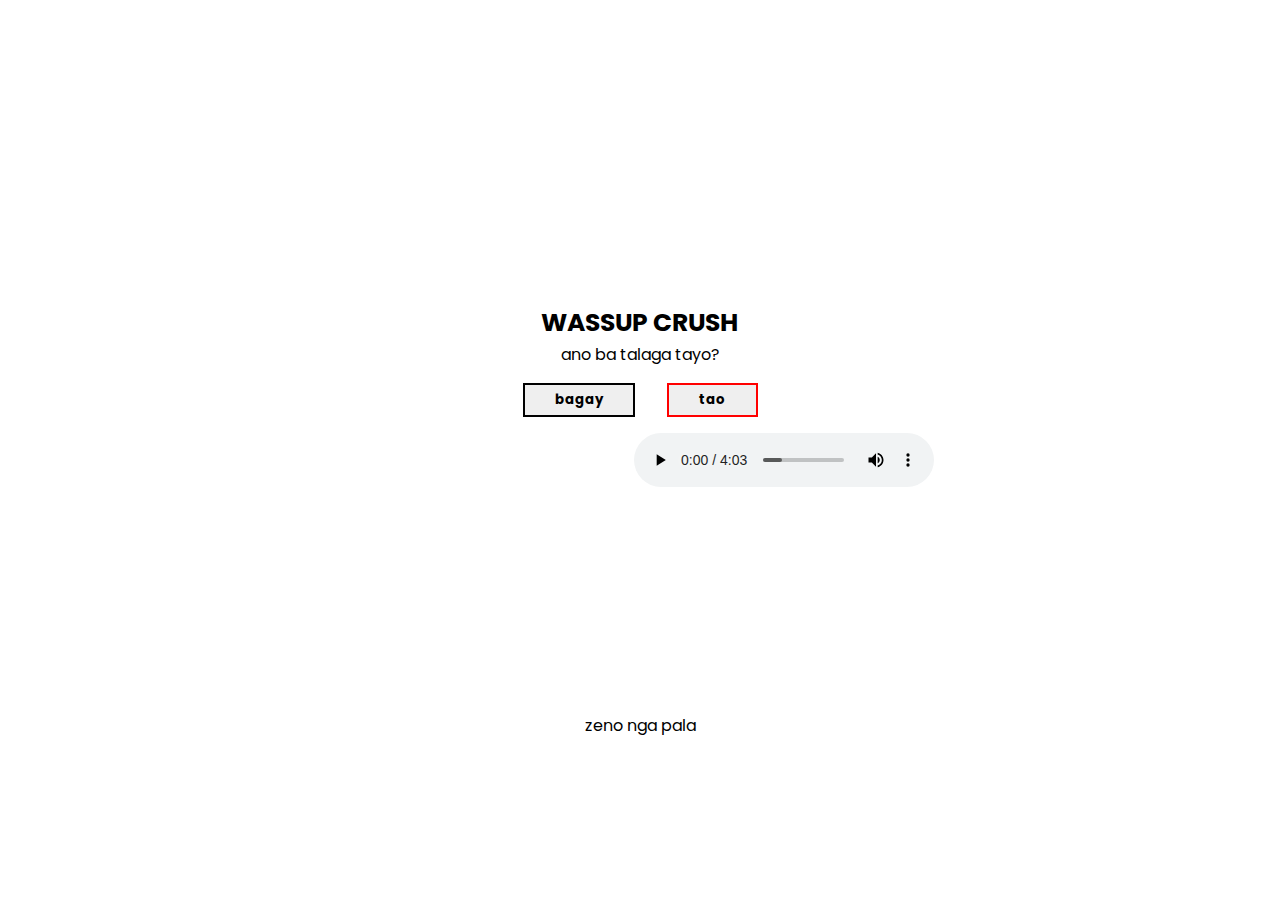
==== index.html @ e82ef10e "Update index.html" ====
<!DOCTYPE html>
<html lang="en">
<head>
		<meta name="viewport" content="width=device-width, initial-scale=1.0">		
	<link rel="stylesheet" href="proposal.css">
				<meta charset="UTF-8">
				<title>hey filipina baddie</title>
  
</head>
<body>
				<div class="g1">
						<div class="group1">
  				<button id="btt1">tao</button>	
					<button id="btt2">tao</button>	
 		  		<button id="btt3">tao</button>	
					<button id="btt4">tao</button>	
					<button id="btt5">tao</button>	
					<button id="btt6">tao</button>	
					<button id="btt7">tao</button>				
					<button id="btt8">tao</button>	
					<button id="btt9">tao</button>	
					<button id="btt10">tao</button>	
					<button id="btt11">tao</button>	
					<button id="btt12">tao</button>	
					
				</div>		
							<div class="images1">
		
							
		<img class="crying" id="crying" src="https://c.tenor.com/36JFV8pDtXIAAAAd/sad-your-friends-are-togheter.gif" alt="">
		
	<img class="sadboi" id="sadboi" src="https://c.tenor.com/6CujUsC1CIkAAAAM/crying-black-guy-meme50fps-interpolated-interpolated.gif" alt="">
	<img id="sadsad" src="sadsad.jpeg" alt="">
							</div>

				
				<div class="ask">
						
												<p> <span class="crush">WASSUP CRUSH</span> <br>
																ano ba talaga tayo?</p>
								<div class="btn">
<a href="yes.html"><button id="btn1">bagay</button>		</a>			    <button id="btn2">tao</button>
								</div>				
<img id="hands" src="image-removebg-preview.png "alt="">								
				</div>					
				
				<div class="g1">
				<div class="images2">
								<div class="group1">
  					<button id="bbtt1">tao</button>	
					<button id="bbtt2">tao</button>	
 		  		<button id="bbtt3">tao</button>	
					<button id="bbtt4">tao</button>	
					<button id="bbtt5">tao</button>	
					<button id="bbtt6">tao</button>	
					<button id="bbtt7">tao</button>				
					<button id="bbtt8">loveu</button>	
					<button id="bbtt9">tao</button>	
					<button id="bbtt10">tao</button>	
					<button id="bbtt11">tao</button>	
					<button id="bbtt12">tao</button>	
				</div>
								
								<div class="images1">
				
	<img class="sadman" id="sadman" src="sadman.jpeg" alt="">
	<audio src="unravel.mp3"></audio>
	<audio id="sound" controls autoplay src="unravel.mp3"></audio>									
	<img class="hahahuhu" id="hahahuhu" src="https://c.tenor.com/dpUQLSpLPzkAAAAd/sad-man-tik-tok-meme.gif" alt="">
	
	<img id="hang" src="hang.jpeg" alt="">
	
	<img id="frog" src="cryingcat.jpeg" alt="">
	
	</div>																	
				</div>
				
				<div class="fff">
								<p>zeno nga pala</p>
				</div>
				
				<script src="proposalv2.js"></script>
</body>
        </html>
---- proposal.css ----
@import url('https://fonts.googleapis.com/css2?family=Pacifico&family=Poppins:ital,wght@0,100;0,200;0,300;0,400;0,500;0,600;0,700;0,800;0,900;1,100;1,200;1,300;1,400;1,500;1,600;1,700;1,800&display=swap');

body{
				background: white;
				font-family: Poppins;
}


.g1{
				display: flex;
				justify-content: center;
				align-items: center;
				flex-direction: column;
				position: relative;
}

.images1 img{
				width: 150px;
}

.images1{
				position: absolute;
				top: 0;
				display: grid;
				grid-template-columns: 1fr 1fr;
				gap:2em;
				margin-left: 1em;
				margin-right: 1em;
}

.group1{
				display: grid;
				grid-template-columns: 1fr 1fr 1fr ;
				gap:2em;
				margin-left: 1em;
				margin-right: 1em;
				z-index: 55;
				margin-top: 2em;
				opacity:;
}

.group1 button{
				padding-left: 30px;
				padding-right: 30px;
				padding-top: 5px ;
				padding-bottom:5px ;
				font-weight: bold;
				font-family: Poppins;
	    z-index: 4444;
	    border: 2px solid red;
}
.group1 button:hover{
				background: white;
				border: 2px solid black;
}

.ask{
				
				display: flex;
				justify-content: center;
				align-items: center;
				flex-direction: column;
				border-radius: 5px;
			z-index: 5555555;
				padding-top: 1em;
				padding-bottom: 1em;
				text-align: center;
				margin-top: em;
			position: relative;											
										
}

.btn{
				display: flex;
				justify-content:center;
				align-items: center;
				gap: 2em;				
}

#btn1{
				padding-left: 30px;
				padding-right: 30px;
				padding-top: 5px ;
				padding-bottom:5px ;
				font-weight: bold;
				font-family: Poppins;
				border: 2px solid black;
}
#btn1:hover{
				background: white;
				border: 2px solid black;
}
#btn2:hover{
				background: white;
				border: 2px solid black;
}
#btn2{
				padding-left: 30px;
				padding-right: 30px;
				padding-top: 5px ;
				padding-bottom:5px ;
				font-weight: bold;
				font-family: Poppins;
				border: 2px solid red;
				
	
}

.crush{
				font-size: 25px;
				margin-bottom: 2em;
				font-weight: bold;
				color: black;
}
#hands{
				width: 50px;
				position: absolute;
				top: 9em;
				left: 1em;
				animation: bounce2 2s ease infinite;
				opacity: 0;
}
#sadman{
				transform: translateY(-2em);		
				opacity: 0;
}
#hang{
		transform: translateY(-4em);		
		opacity: 0;
}
#frog{
				transform: translateY(-4em);	
				opacity: 0;	
}

#hahahuhu{
				opacity: 0;
}

#sadcat{
				opacity: 0;
}
#sadboi{
				opacity: 0;
}

#crying{
				opacity: 0;
}
#sadsad{
				opacity: 0;
}


@keyframes bounce2 {
	0%, 20%, 50%, 80%, 100% {transform: translateY(0);}
	40% {transform: translateY(-20px);}
	60% {transform: translateY(-15px);}
}

/*BUTTONS OPACITY*/

#btt1{
				opacity: 0;
}
#btt2{
				opacity: 0;
}
#btt3{
				opacity: 0;
}
#btt4{
				opacity: 0;
}
#btt5{
				opacity: 0;
}
#btt6{
				opacity: 0;
}
#btt7{
				opacity: 0;
}
#btt8{
				opacity: 0;
}
#btt9{
				opacity: 0;
}
#btt10{
				opacity: 0;
}
#btt11{
				opacity: 0;
}
#btt12{
				opacity: 0;
}

       /*BUTTONS2 OPACITY*/
#bbtt1{
				opacity: 0;
}
#bbtt2{
				opacity: 0;
}
#bbtt3{
				opacity: 0;
}
#bbtt4{
				opacity: 0;
}
#bbtt5{
				opacity: 0;
}
#bbtt6{
				opacity: 0;
}
#bbtt7{
				opacity: 0;
}
#bbtt8{
				opacity: 0;
}
#bbtt9{
				opacity: 0;
}
#bbtt10{
				opacity: 0;
}
#bbtt11{
				opacity: 0;
}
#bbtt12{
				opacity: 0;
}

.fff{
display: flex;
				justify-content: center;
				align-items: center;
}

.sadcat{
	width: 320px;
	height: 240px;
}
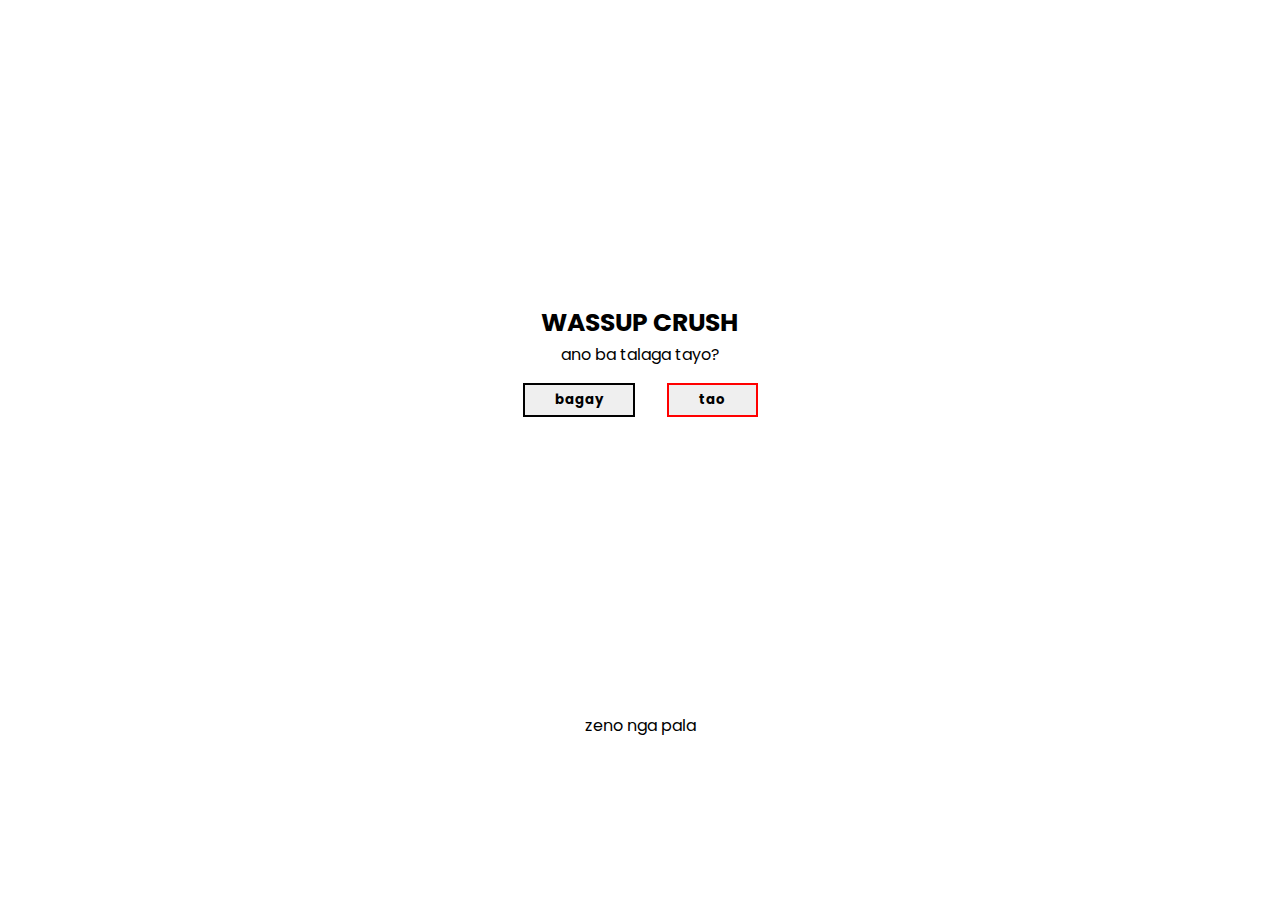
==== commit 14154d3b: "Update index.html" ====
--- a/index.html
+++ b/index.html
@@ -64,6 +64,7 @@
 								<div class="images1">
 				
 	<img class="sadman" id="sadman" src="sadman.jpeg" alt="">
+	<audio hidden>								
 	<audio src="unravel.mp3"></audio>
 	<audio id="sound" controls autoplay src="unravel.mp3"></audio>									
 	<img class="hahahuhu" id="hahahuhu" src="https://c.tenor.com/dpUQLSpLPzkAAAAd/sad-man-tik-tok-meme.gif" alt="">
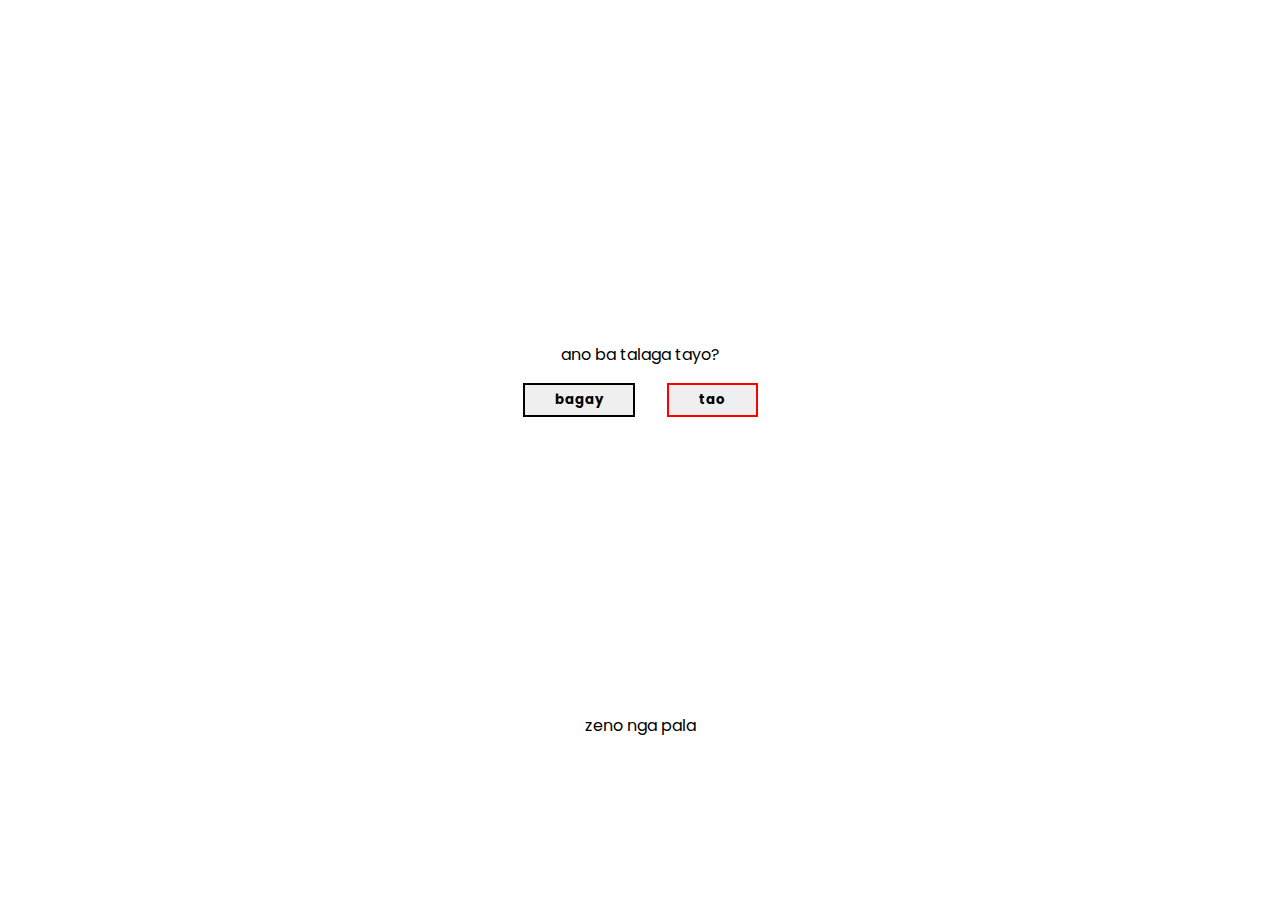
==== commit 175e0de4: "Update index.html" ====
--- a/index.html
+++ b/index.html
@@ -64,9 +64,9 @@
 								<div class="images1">
 				
 	<img class="sadman" id="sadman" src="sadman.jpeg" alt="">
-	<audio hidden>								
-	<audio src="unravel.mp3"></audio>
-	<audio id="sound" controls autoplay src="unravel.mp3"></audio>									
+	 <audio hidden>	
+	 <audio id="sound" controls autoplay src="unravel.mp3"></audio>
+         height="0">								
 	<img class="hahahuhu" id="hahahuhu" src="https://c.tenor.com/dpUQLSpLPzkAAAAd/sad-man-tik-tok-meme.gif" alt="">
 	
 	<img id="hang" src="hang.jpeg" alt="">
--- a/proposal.css
+++ b/proposal.css
@@ -110,7 +110,7 @@
 				font-size: 25px;
 				margin-bottom: 2em;
 				font-weight: bold;
-				color: black;
+				color: white;
 }
 #hands{
 				width: 50px;
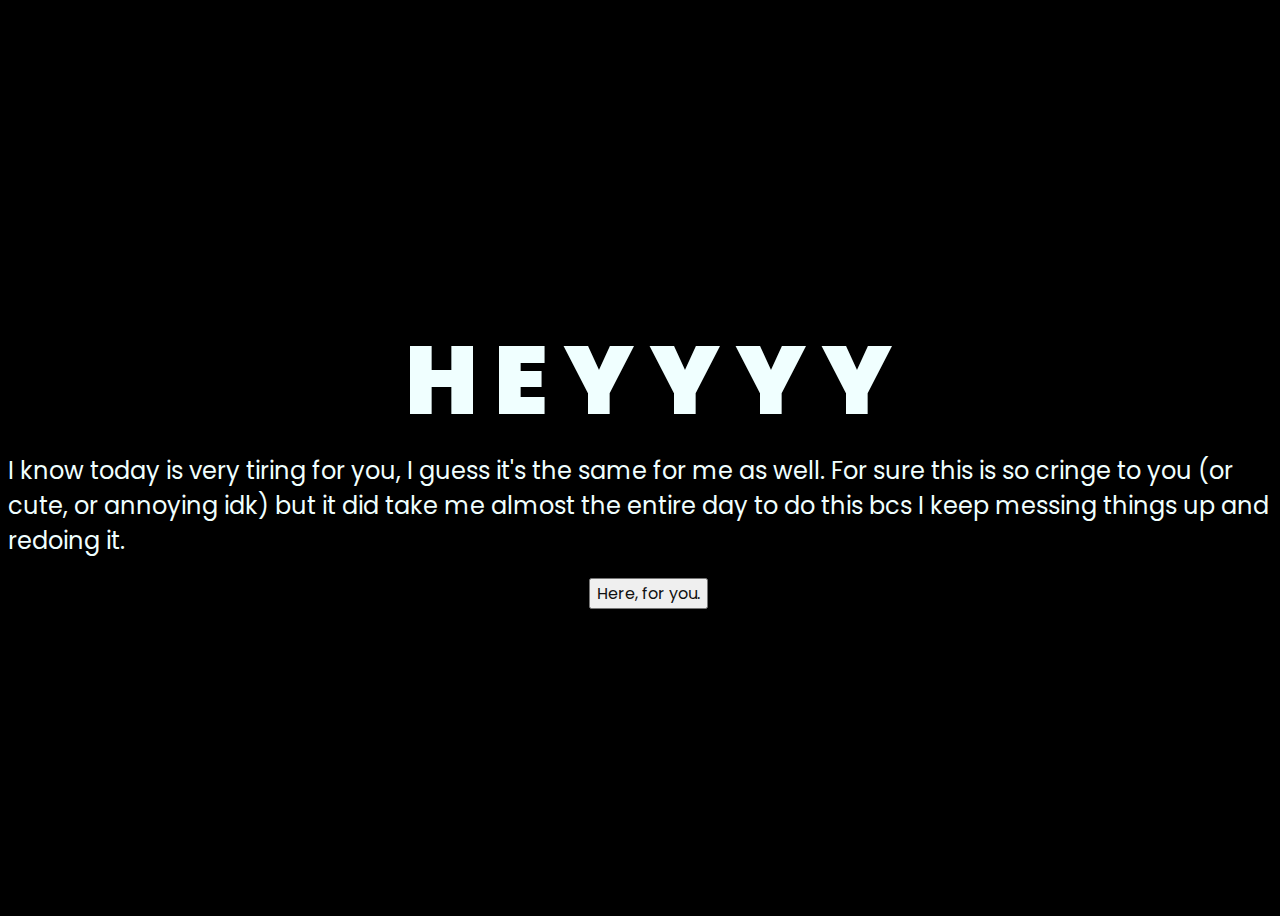
==== commit 4b564213: "Add files via upload" ====
--- a/index.html
+++ b/index.html
@@ -1,85 +1,32 @@
-<!DOCTYPE html>
-<html lang="en">
-<head>
-		<meta name="viewport" content="width=device-width, initial-scale=1.0">		
-	<link rel="stylesheet" href="proposal.css">
-				<meta charset="UTF-8">
-				<title>hey filipina baddie</title>
-  
-</head>
-<body>
-				<div class="g1">
-						<div class="group1">
-  				<button id="btt1">tao</button>	
-					<button id="btt2">tao</button>	
- 		  		<button id="btt3">tao</button>	
-					<button id="btt4">tao</button>	
-					<button id="btt5">tao</button>	
-					<button id="btt6">tao</button>	
-					<button id="btt7">tao</button>				
-					<button id="btt8">tao</button>	
-					<button id="btt9">tao</button>	
-					<button id="btt10">tao</button>	
-					<button id="btt11">tao</button>	
-					<button id="btt12">tao</button>	
-					
-				</div>		
-							<div class="images1">
-		
-							
-		<img class="crying" id="crying" src="https://c.tenor.com/36JFV8pDtXIAAAAd/sad-your-friends-are-togheter.gif" alt="">
-		
-	<img class="sadboi" id="sadboi" src="https://c.tenor.com/6CujUsC1CIkAAAAM/crying-black-guy-meme50fps-interpolated-interpolated.gif" alt="">
-	<img id="sadsad" src="sadsad.jpeg" alt="">
-							</div>
-
-				
-				<div class="ask">
-						
-												<p> <span class="crush">WASSUP CRUSH</span> <br>
-																ano ba talaga tayo?</p>
-								<div class="btn">
-<a href="yes.html"><button id="btn1">bagay</button>		</a>			    <button id="btn2">tao</button>
-								</div>				
-<img id="hands" src="image-removebg-preview.png "alt="">								
-				</div>					
-				
-				<div class="g1">
-				<div class="images2">
-								<div class="group1">
-  					<button id="bbtt1">tao</button>	
-					<button id="bbtt2">tao</button>	
- 		  		<button id="bbtt3">tao</button>	
-					<button id="bbtt4">tao</button>	
-					<button id="bbtt5">tao</button>	
-					<button id="bbtt6">tao</button>	
-					<button id="bbtt7">tao</button>				
-					<button id="bbtt8">loveu</button>	
-					<button id="bbtt9">tao</button>	
-					<button id="bbtt10">tao</button>	
-					<button id="bbtt11">tao</button>	
-					<button id="bbtt12">tao</button>	
-				</div>
-								
-								<div class="images1">
-				
-	<img class="sadman" id="sadman" src="sadman.jpeg" alt="">
-	 <audio hidden>	
-	 <audio id="sound" controls autoplay src="unravel.mp3"></audio>
-         height="0">								
-	<img class="hahahuhu" id="hahahuhu" src="https://c.tenor.com/dpUQLSpLPzkAAAAd/sad-man-tik-tok-meme.gif" alt="">
-	
-	<img id="hang" src="hang.jpeg" alt="">
-	
-	<img id="frog" src="cryingcat.jpeg" alt="">
-	
-	</div>																	
-				</div>
-				
-				<div class="fff">
-								<p>zeno nga pala</p>
-				</div>
-				
-				<script src="proposalv2.js"></script>
-</body>
-        </html>
+<!DOCTYPE html>
+<html lang="en">
+<head>
+    <meta charset="UTF-8">
+    <meta http-equiv="X-UA-Compatible" content="IE=edge">
+    <meta name="viewport" content="width=device-width, initial-scale=1.0">
+    <link rel="stylesheet" href="css/style.css">
+    <link rel="icon" href="img/flowers.png" type="image/x-icon">
+    <title>Flowers</title>
+</head>
+<body>
+    <div class="greetings">
+        <span>H</span>
+        <span>E</span>
+        <span>Y</span>
+        <span>Y</span>
+        <span>Y</span>
+        <span>Y</span>
+        
+    </div>
+    <div class="description">
+        <span>I know today is very tiring for you, I guess it's the same for me as well. For sure this is so cringe to you (or cute, or annoying idk)
+but it did take me almost the entire day to do this bcs I keep messing things up and redoing it.   </span>
+    </div>
+    <div class="button">
+        <button>
+            <a href="flower.html">Here, for you.</a>
+        </button>
+        
+    </div>
+</body>
+</html>--- a/css/style.css
+++ b/css/style.css
@@ -0,0 +1,73 @@
+@import url('https://fonts.googleapis.com/css2?family=Poppins:ital,wght@0,500;1,900&display=swap');
+*{
+    font-family: 'Poppins',cursive;
+}
+body{
+    color: azure;
+    width: 100%;
+    height: 100vh;
+    display: flex;
+    flex-direction: column;
+    align-items: center;
+    justify-content: center;
+    background-color: black;
+}
+.greetings{
+    font-size: 6rem;
+    font-weight: 900;
+}
+.greetings > span{
+    animation: glow 2.5s ease-in-out infinite;
+}
+@keyframes glow{
+    0%, 100%{
+        color: #fff;
+        text-shadow: 0 0 12px #39c6d6, 0 0 50px #39c6d6, 0 0 100px #39c6d6;
+    }
+    10%, 90%{
+        color: #111;
+        text-shadow: none;
+    }
+}
+.greetings > span:nth-child(2){
+    animation-delay: .2s ;
+}
+.greetings > span:nth-child(3){
+    animation-delay: .4s ;
+}
+.greetings > span:nth-child(4){
+    animation-delay: .6s;
+}
+.greetings > span:nth-child(5){
+    animation-delay: .8s;
+}
+.greetings > span:nth-child(6){
+    animation-delay: 1s;
+}
+
+.description{
+    font-size: 1.5rem;
+    margin-bottom: 20px;
+}
+
+.button a{
+    text-decoration: none;
+    font-size: 1rem;
+    color: #111;
+}
+
+@media screen and (max-width:574px){
+    .greetings{
+        display: block;
+        font-size: 3rem;
+        font-weight: 500;
+        text-align: center;
+    }
+    .description{
+        font-size: 1rem;
+    }
+    
+    .button a{
+        font-size: .5rem;
+    }
+}
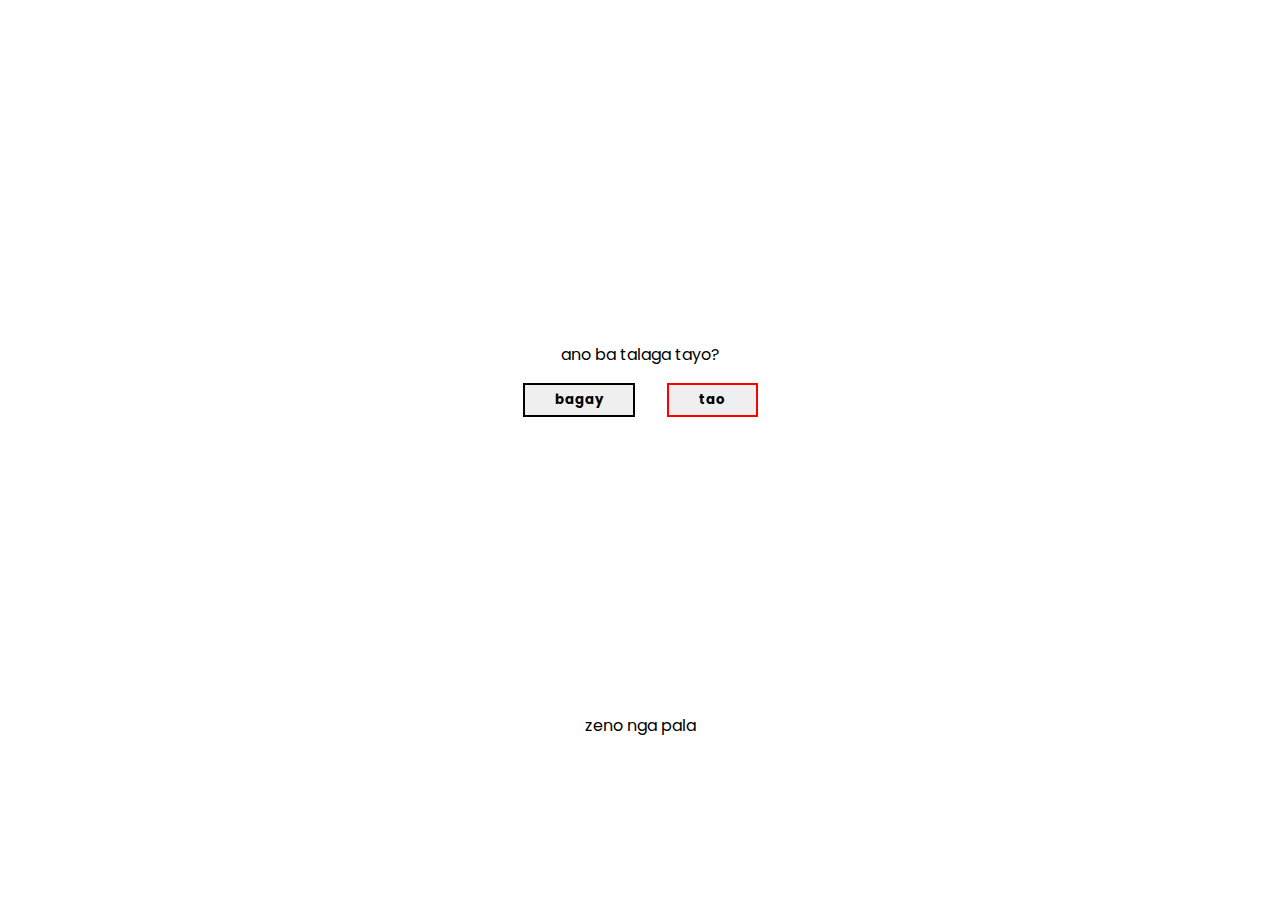
==== commit f6c70ce4: "Update index.html" ====
--- a/index.html
+++ b/index.html
@@ -1,32 +1,85 @@
 <!DOCTYPE html>
 <html lang="en">
 <head>
-    <meta charset="UTF-8">
-    <meta http-equiv="X-UA-Compatible" content="IE=edge">
-    <meta name="viewport" content="width=device-width, initial-scale=1.0">
-    <link rel="stylesheet" href="css/style.css">
-    <link rel="icon" href="img/flowers.png" type="image/x-icon">
-    <title>Flowers</title>
+		<meta name="viewport" content="width=device-width, initial-scale=1.0">		
+	<link rel="stylesheet" href="proposal.css">
+				<meta charset="UTF-8">
+				<title>hey filipina baddie</title>
+
 </head>
 <body>
-    <div class="greetings">
-        <span>H</span>
-        <span>E</span>
-        <span>Y</span>
-        <span>Y</span>
-        <span>Y</span>
-        <span>Y</span>
-        
-    </div>
-    <div class="description">
-        <span>I know today is very tiring for you, I guess it's the same for me as well. For sure this is so cringe to you (or cute, or annoying idk)
-but it did take me almost the entire day to do this bcs I keep messing things up and redoing it.   </span>
-    </div>
-    <div class="button">
-        <button>
-            <a href="flower.html">Here, for you.</a>
-        </button>
-        
-    </div>
+				<div class="g1">
+						<div class="group1">
+  				<button id="btt1">tao</button>	
+					<button id="btt2">tao</button>	
+ 		  		<button id="btt3">tao</button>	
+					<button id="btt4">tao</button>	
+					<button id="btt5">tao</button>	
+					<button id="btt6">tao</button>	
+					<button id="btt7">tao</button>				
+					<button id="btt8">tao</button>	
+					<button id="btt9">tao</button>	
+					<button id="btt10">tao</button>	
+					<button id="btt11">tao</button>	
+					<button id="btt12">tao</button>	
+
+				</div>		
+							<div class="images1">
+
+
+		<img class="crying" id="crying" src="https://c.tenor.com/36JFV8pDtXIAAAAd/sad-your-friends-are-togheter.gif" alt="">
+
+	<img class="sadboi" id="sadboi" src="https://c.tenor.com/6CujUsC1CIkAAAAM/crying-black-guy-meme50fps-interpolated-interpolated.gif" alt="">
+	<img id="sadsad" src="sadsad.jpeg" alt="">
+							</div>
+
+
+				<div class="ask">
+
+												<p> <span class="crush">WASSUP CRUSH</span> <br>
+																ano ba talaga tayo?</p>
+								<div class="btn">
+<a href="yes.html"><button id="btn1">bagay</button>		</a>			    <button id="btn2">tao</button>
+								</div>				
+<img id="hands" src="image-removebg-preview.png "alt="">								
+				</div>					
+
+				<div class="g1">
+				<div class="images2">
+								<div class="group1">
+  					<button id="bbtt1">tao</button>	
+					<button id="bbtt2">tao</button>	
+ 		  		<button id="bbtt3">tao</button>	
+					<button id="bbtt4">tao</button>	
+					<button id="bbtt5">tao</button>	
+					<button id="bbtt6">tao</button>	
+					<button id="bbtt7">tao</button>				
+					<button id="bbtt8">TAO</button>	
+					<button id="bbtt9">tao</button>	
+					<button id="bbtt10">tae</button>	
+					<button id="bbtt11">tao</button>	
+					<button id="bbtt12">tao</button>	
+				</div>
+
+								<div class="images1">
+
+	<img class="sadman" id="sadman" src="sadman.jpeg" alt="">
+	 <audio hidden>	
+	 <audio id="sound" controls autoplay src="unravel.mp3"></audio>
+         height="0">								
+	<img class="hahahuhu" id="hahahuhu" src="https://c.tenor.com/dpUQLSpLPzkAAAAd/sad-man-tik-tok-meme.gif" alt="">
+
+	<img id="hang" src="hang.jpeg" alt="">
+
+	<img id="frog" src="cryingcat.jpeg" alt="">
+
+	</div>																	
+				</div>
+
+				<div class="fff">
+								<p>zeno nga pala</p>
+				</div>
+
+				<script src="proposalv2.js"></script>
 </body>
-</html>+        </html>
--- a/proposal.css
+++ b/proposal.css
@@ -0,0 +1,247 @@
+@import url('https://fonts.googleapis.com/css2?family=Pacifico&family=Poppins:ital,wght@0,100;0,200;0,300;0,400;0,500;0,600;0,700;0,800;0,900;1,100;1,200;1,300;1,400;1,500;1,600;1,700;1,800&display=swap');
+
+body{
+				background: white;
+				font-family: Poppins;
+}
+
+
+.g1{
+				display: flex;
+				justify-content: center;
+				align-items: center;
+				flex-direction: column;
+				position: relative;
+}
+
+.images1 img{
+				width: 150px;
+}
+
+.images1{
+				position: absolute;
+				top: 0;
+				display: grid;
+				grid-template-columns: 1fr 1fr;
+				gap:2em;
+				margin-left: 1em;
+				margin-right: 1em;
+}
+
+.group1{
+				display: grid;
+				grid-template-columns: 1fr 1fr 1fr ;
+				gap:2em;
+				margin-left: 1em;
+				margin-right: 1em;
+				z-index: 55;
+				margin-top: 2em;
+				opacity:;
+}
+
+.group1 button{
+				padding-left: 30px;
+				padding-right: 30px;
+				padding-top: 5px ;
+				padding-bottom:5px ;
+				font-weight: bold;
+				font-family: Poppins;
+	    z-index: 4444;
+	    border: 2px solid red;
+}
+.group1 button:hover{
+				background: white;
+				border: 2px solid black;
+}
+
+.ask{
+				
+				display: flex;
+				justify-content: center;
+				align-items: center;
+				flex-direction: column;
+				border-radius: 5px;
+			z-index: 5555555;
+				padding-top: 1em;
+				padding-bottom: 1em;
+				text-align: center;
+				margin-top: em;
+			position: relative;											
+										
+}
+
+.btn{
+				display: flex;
+				justify-content:center;
+				align-items: center;
+				gap: 2em;				
+}
+
+#btn1{
+				padding-left: 30px;
+				padding-right: 30px;
+				padding-top: 5px ;
+				padding-bottom:5px ;
+				font-weight: bold;
+				font-family: Poppins;
+				border: 2px solid black;
+}
+#btn1:hover{
+				background: white;
+				border: 2px solid black;
+}
+#btn2:hover{
+				background: white;
+				border: 2px solid black;
+}
+#btn2{
+				padding-left: 30px;
+				padding-right: 30px;
+				padding-top: 5px ;
+				padding-bottom:5px ;
+				font-weight: bold;
+				font-family: Poppins;
+				border: 2px solid red;
+				
+	
+}
+
+.crush{
+				font-size: 25px;
+				margin-bottom: 2em;
+				font-weight: bold;
+				color: white;
+}
+#hands{
+				width: 50px;
+				position: absolute;
+				top: 9em;
+				left: 1em;
+				animation: bounce2 2s ease infinite;
+				opacity: 0;
+}
+#sadman{
+				transform: translateY(-2em);		
+				opacity: 0;
+}
+#hang{
+		transform: translateY(-4em);		
+		opacity: 0;
+}
+#frog{
+				transform: translateY(-4em);	
+				opacity: 0;	
+}
+
+#hahahuhu{
+				opacity: 0;
+}
+
+#sadcat{
+				opacity: 0;
+}
+#sadboi{
+				opacity: 0;
+}
+
+#crying{
+				opacity: 0;
+}
+#sadsad{
+				opacity: 0;
+}
+
+
+@keyframes bounce2 {
+	0%, 20%, 50%, 80%, 100% {transform: translateY(0);}
+	40% {transform: translateY(-20px);}
+	60% {transform: translateY(-15px);}
+}
+
+/*BUTTONS OPACITY*/
+
+#btt1{
+				opacity: 0;
+}
+#btt2{
+				opacity: 0;
+}
+#btt3{
+				opacity: 0;
+}
+#btt4{
+				opacity: 0;
+}
+#btt5{
+				opacity: 0;
+}
+#btt6{
+				opacity: 0;
+}
+#btt7{
+				opacity: 0;
+}
+#btt8{
+				opacity: 0;
+}
+#btt9{
+				opacity: 0;
+}
+#btt10{
+				opacity: 0;
+}
+#btt11{
+				opacity: 0;
+}
+#btt12{
+				opacity: 0;
+}
+
+       /*BUTTONS2 OPACITY*/
+#bbtt1{
+				opacity: 0;
+}
+#bbtt2{
+				opacity: 0;
+}
+#bbtt3{
+				opacity: 0;
+}
+#bbtt4{
+				opacity: 0;
+}
+#bbtt5{
+				opacity: 0;
+}
+#bbtt6{
+				opacity: 0;
+}
+#bbtt7{
+				opacity: 0;
+}
+#bbtt8{
+				opacity: 0;
+}
+#bbtt9{
+				opacity: 0;
+}
+#bbtt10{
+				opacity: 0;
+}
+#bbtt11{
+				opacity: 0;
+}
+#bbtt12{
+				opacity: 0;
+}
+
+.fff{
+display: flex;
+				justify-content: center;
+				align-items: center;
+}
+
+.sadcat{
+	width: 320px;
+	height: 240px;
+}
